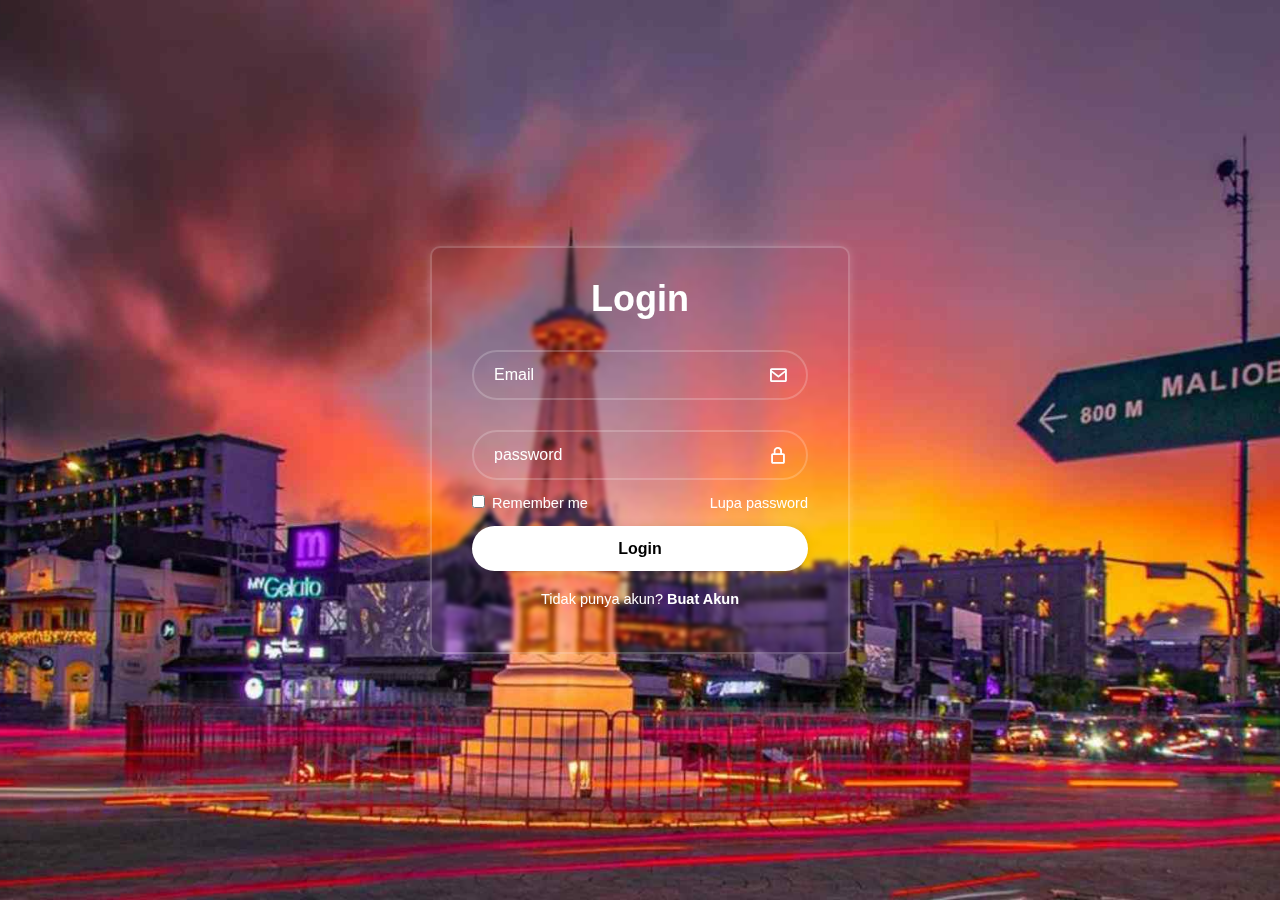
==== index.html @ 9dd51077 "first commit" ====
<!DOCTYPE html>
<html lang="en">
<head>
    <meta charset="UTF-8">
    <meta name="viewport" content="width=device-width, initial-scale=1.0">
    <title>Halaman Login</title>
    <link rel="stylesheet" href="style.css">
    <link href='https://unpkg.com/boxicons@2.1.4/css/boxicons.min.css' rel='stylesheet'>
</head>
<body>
    <div class="wrapper">
        <form action="">
            <h1>Login</h1>
            <div class="input-box">
                <input type="text" placeholder="Email" required>
                <i class='bx bx-envelope'></i>
            </div>
            <div class="input-box">
                <input type="password" placeholder="password" required>
                <i class='bx bx-lock-alt' ></i>
            </div>

            <div class="remember-forgot">
                <label>
                    <input type="checkbox"> Remember me
                </label>
                <a href="#">Lupa password</a>
            </div>
            
            <button type="submit" class="btn">Login</button>

            <div class="register-link">
                <p>Tidak punya akun? <a href="register.html">Buat Akun</a> </p>
            </div>
        </form>
    </div>
</body>
</html>
---- style.css ----
*{
    margin: 0;
    padding: 0;
    box-sizing: border-box;
    font-family: "poppins", sans-serif;
}

body {
    display: flex;
    justify-content: center;
    align-items: center;
    min-height: 100vh;
    background: url('tugu.jpg') no-repeat;
    background-size: cover;
    background-position: center;

}

.wrapper {
    width: 420px;
    background: transparent;
    border: 2px solid rgba(255, 255, 255, .2);
    backdrop-filter: blur(2px);
    box-shadow: 0 0 10px rgba(255, 255, 255, .2);
    color: white;
    border-radius: 10px;
    padding: 30px 40px;
}
.wrapper h1{
    font-size: 36px;
    text-align: center;
}

.wrapper .input-box{
    position: relative;
    width: 100%;
    height: 50px;
    margin: 30px 0;
}
.input-box input{
    width: 100%;
    height: 100%;
    background: transparent;
    border: none;
    outline: none;
    border: 2px solid rgba(255, 255, 255, .2);
    border-radius: 40px;
    font-size: 16px;
    color: white;
    padding: 20px 45px 20px 20px;
}

.input-box input::placeholder {
    color: white;

}

.input-box i {
    position: absolute;
    right: 20px;
    top: 50%;
    transform: translateY(-50%);
    font-size: 20px;
}

.wrapper .remember-forgot {
    display: flex;
    justify-content: space-between;
    font-size: 14.5px;
    margin: -15px 0 15px;
}

.remember-forgot label input {
    accent-color: white;
    margin-right: 3px;
}

.remember-forgot a {
    color: white;
    text-decoration: none;
}

.remember-forgot a:hover {
    text-decoration: underline;
}

.wrapper .btn {
    width: 100%;
    height: 45px;
    background: white;
    border: none;
    outline: none;
    border-radius: 40px;
    box-shadow: 0 0 10px rgba(0, 0, 0, .1);
    cursor: pointer;
    font-size: 16px;
    color: black;
    font-weight: 600;
}

.wrapper .register-link {
    font-size: 14.5px;
    text-align: center;
    margin: 20px 0 15px;
}

.register-link p a {
    color: white;
    text-decoration: none;
    font-weight: 600;
}

.register-link p a:hover {
    text-decoration: underline;
}
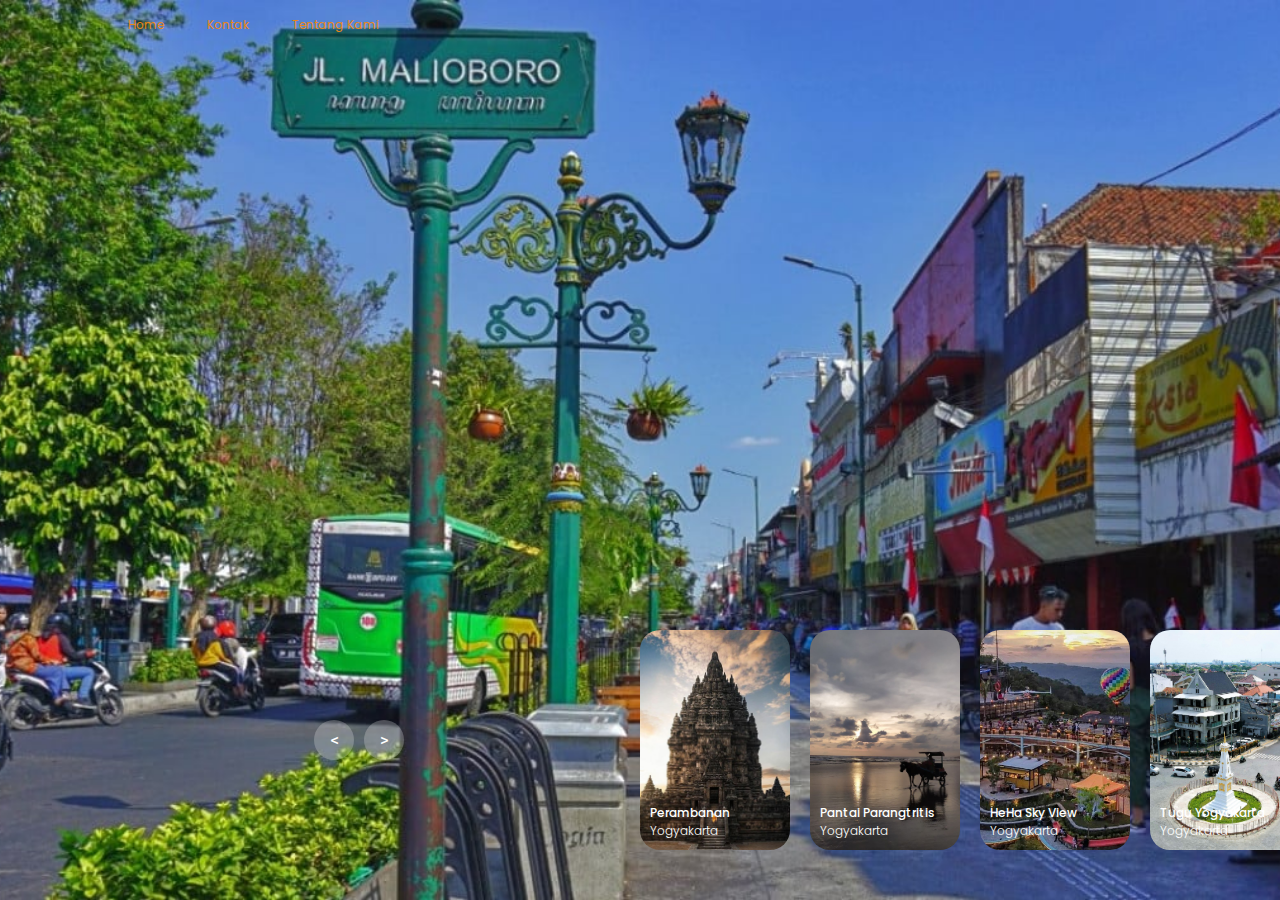
==== commit d34c8837: "Up Ulang" ====
--- a/index.html
+++ b/index.html
@@ -3,36 +3,167 @@
 <head>
     <meta charset="UTF-8">
     <meta name="viewport" content="width=device-width, initial-scale=1.0">
-    <title>Halaman Login</title>
-    <link rel="stylesheet" href="style.css">
-    <link href='https://unpkg.com/boxicons@2.1.4/css/boxicons.min.css' rel='stylesheet'>
+    <title>Wisata</title>
+    <link rel="stylesheet" href="css/style.css">
 </head>
 <body>
-    <div class="wrapper">
-        <form action="">
-            <h1>Login</h1>
-            <div class="input-box">
-                <input type="text" placeholder="Email" required>
-                <i class='bx bx-envelope'></i>
+    <header>
+        <nav>
+            <a href="#">Home</a>
+            <a href="about.html">Kontak</a>
+            <a href="about.html">Tentang Kami</a>
+        </nav>
+    </header>
+
+    <!-- carousel -->
+    <div class="carousel">
+        <!-- list item -->
+        <div class="list">
+            <div class="item">
+                <img src="Gambar/MALIOBORO.jpg">
+                <div class="content">
+                    <div class="kota">YOGYAKARTA</div>
+                    <div class="title">WISATA</div>
+                    <div class="tempat">MALIOBORO</div>
+                    <div class="des">
+                        Malioboro adalah salah satu jalan paling terkenal di Yogyakarta, sering disebut sebagai jantung kota. Jalan ini dikenal sebagai pusat perbelanjaan dan wisata, dengan deretan toko, kios, dan pedagang kaki lima yang menjual berbagai barang mulai dari pakaian, kerajinan tangan, hingga makanan khas. Malioboro juga merupakan tempat yang kaya akan budaya dan sejarah, sering menjadi lokasi berbagai pertunjukan seni dan budaya, termasuk pertunjukan musik tradisional dan seni rupa. Di sepanjang jalan, Anda juga dapat menemukan bangunan-bangunan bersejarah seperti Benteng Vredeburg dan Pasar Beringharjo, pasar tradisional yang menawarkan berbagai produk lokal.
+                    </div>
+                    <div class="buttons">
+                        <button>SEE MORE</button>
+                        <button>SUBSCRIBE</button>
+                    </div>
+                </div>
             </div>
-            <div class="input-box">
-                <input type="password" placeholder="password" required>
-                <i class='bx bx-lock-alt' ></i>
+            <div class="item">
+                <img src="Gambar/PERAMBANAN.jpg">
+                <div class="content">
+                    <div class="kota">YOGYAKARTA</div>
+                    <div class="title">WISATA</div>
+                    <div class="tempat">CANDI PRAMBANAN</div>
+                    <div class="des">
+                        Candi Prambanan adalah kompleks candi Hindu terbesar di Indonesia yang terletak di sebelah timur Yogyakarta.
+                    </div>
+                    <div class="buttons">
+                        <button>SEE MORE</button>
+                        <button>SUBSCRIBE</button>
+                    </div>
+                </div>
             </div>
+            <div class="item">
+                <img src="Gambar/parangkritis.jpg">
+                <div class="content">
+                    <div class="kota">YOGYAKARTA</div>
+                    <div class="title">WISATA</div>
+                    <div class="tempat">PANTAI PARANGTRITIS</div>
+                    <div class="des">
+                        Pantai Parangtritis adalah pantai paling terkenal di Yogyakarta yang menawarkan pemandangan indah dan kegiatan wisata yang beragam.
+                    </div>
+                    <div class="buttons">
+                        <button>SEE MORE</button>
+                        <button>SUBSCRIBE</button>
+                    </div>
+                </div>
+            </div>
+            <div class="item">
+                <img src="Gambar/heha 2.jpg">
+                <div class="content">
+                    <div class="kota">YOGYAKARTA</div>
+                    <div class="title">WISATA</div>
+                    <div class="tempat">HEHA SKY VIEW</div>
+                    <div class="des">
+                        HeHa Sky View adalah destinasi wisata populer di Yogyakarta yang menawarkan pemandangan indah dari ketinggian. Terletak di perbukitan Gunungkidul, tempat ini memungkinkan pengunjung menikmati pemandangan alam yang spektakuler, terutama saat matahari terbenam.
+                    </div>
+                    <div class="buttons">
+                        <button>SEE MORE</button>
+                        <button>SUBSCRIBE</button>
+                    </div>
+                </div>
+            </div>
+            <div class="item">
+                <img src="Gambar/tugu jogja.jpg">
+                <div class="content">
+                    <div class="kota">YOGYAKARTA</div>
+                    <div class="title">WISATA</div>
+                    <div class="tempat">TUGU YOGYAKARTA</div>
+                    <div class="des">
+                        Tugu Jogja adalah monumen bersejarah yang menjadi salah satu ikon kota Yogyakarta. Monumen ini dibangun oleh Sultan Hamengkubuwono I pada tahun 1755 sebagai simbol persatuan antara rakyat dan penguasa. Tugu ini juga sering dijadikan titik awal dalam berbagai kegiatan budaya dan upacara. Terletak di persimpangan jalan utama, Tugu Jogja menjadi salah satu landmark penting yang sering dikunjungi oleh wisatawan.
+                    </div>
+                    <div class="buttons">
+                        <button>SEE MORE</button>
+                        <button>SUBSCRIBE</button>
+                    </div>
+                </div>
+            </div>
+        </div>
+        <!-- list thumnail/gambar -->
+        <div class="thumbnail">
+            <div class="item">
+                <img src="Gambar/MALIOBORO.jpg">
+                <div class="content">
+                    <div class="title">
+                        Malioboro
+                    </div>
+                    <div class="deskripsi">
+                        Yogyakarta
+                    </div>
+                </div>
+            </div>
+            <div class="item">
+                <img src="Gambar/PERAMBANAN.jpg">
+                <div class="content">
+                    <div class="title">
+                        Perambanan
+                    </div>
+                    <div class="deskripsi">
+                        Yogyakarta
+                    </div>
+                </div>
+            </div>
+            <div class="item">
+                <img src="Gambar/parangkritis.jpg">
+                <div class="content">
+                    <div class="title">
+                        Pantai Parangtritis
+                    </div>
+                    <div class="deskripsi">
+                        Yogyakarta
+                    </div>
+                </div>
+            </div>
+            <div class="item">
+                <img src="Gambar/heha 2.jpg">
+                <div class="content">
+                    <div class="title">
+                        HeHa Sky View
+                    </div>
+                    <div class="deskripsi">
+                        Yogyakarta
+                    </div>
+                </div>
+            </div>
+            <div class="item">
+                <img src="Gambar/tugu jogja.jpg">
+                <div class="content">
+                    <div class="title">
+                        Tugu Yogyakarta
+                    </div>
+                    <div class="deskripsi">
+                        Yogyakarta
+                    </div>
+                </div>
+            </div>
+        </div>
 
-            <div class="remember-forgot">
-                <label>
-                    <input type="checkbox"> Remember me
-                </label>
-                <a href="#">Lupa password</a>
-            </div>
-            
-            <button type="submit" class="btn">Login</button>
+        <!-- next prev -->
 
-            <div class="register-link">
-                <p>Tidak punya akun? <a href="register.html">Buat Akun</a> </p>
-            </div>
-        </form>
+        <div class="arrows">
+            <button id="prev"><</button>
+            <button id="next">></button>
+        </div>
+        <!-- class dari waktu -->
+        <div class="waktu"></div>
     </div>
+
+    <script src="js/app.js"></script>
 </body>
 </html>--- a/css/style.css
+++ b/css/style.css
@@ -0,0 +1,309 @@
+@import url('https://fonts.googleapis.com/css2?family=Poppins:ital,wght@0,100;0,200;0,300;0,400;0,500;0,600;0,700;0,800;0,900;1,100;1,200;1,300;1,400;1,500;1,600;1,700;1,800;1,900&display=swap');
+body{
+    margin: 0;
+    background-color: #000;
+    color: #eee;
+    font-family: Poppins;
+    font-size: 12px;
+}
+a{
+    text-decoration: none;
+}
+header{
+    width: 1140px;
+    max-width: 80%;
+    margin: auto;
+    height: 50px;
+    display: flex;
+    align-items: center;
+    position: relative;
+    z-index: 100;
+}
+header a{
+    color: #ea8716;
+    margin-right: 40px;
+}
+/* carousel */
+.carousel{
+    height: 100vh;
+    margin-top: -50px;
+    width: 100vw;
+    overflow: hidden;
+    position: relative;
+}
+.carousel .list .item{
+    width: 100%;
+    height: 100%;
+    position: absolute;
+    inset: 0 0 0 0;
+}
+/*ubah ukuran gambar*/
+.carousel .list .item img{
+    width: 100%;
+    height: 100%;
+    object-fit: cover;
+}
+.carousel .list .item .content{
+    position: absolute;
+    top: 20%;
+    width: 1140px;
+    max-width: 80%;
+    left: 50%;
+    transform: translateX(-50%);
+    padding-right: 30%;
+    box-sizing: border-box;
+    color: #fff;
+    text-shadow: 0 5px 10px #0004;
+}
+.carousel .list .item .kota{
+    font-weight: bold;
+    letter-spacing: 10px;
+}
+.carousel .list .item .title,
+.carousel .list .item .tempat{
+    font-size: 5em;
+    font-weight: bold;
+    line-height: 1.3em;
+}
+.carousel .list .item .tempat{
+    color: #ea8716;
+}
+.carousel .list .item .buttons{
+    display: grid;
+    grid-template-columns: repeat(2, 130px);
+    grid-template-rows: 40px;
+    gap: 5px;
+    margin-top: 20px;
+}
+.carousel .list .item .buttons button{
+    border: none;
+    background-color: #eee;
+    letter-spacing: 3px;
+    font-family: Poppins;
+    font-weight: 500;
+}
+.carousel .list .item .buttons button:nth-child(2){
+    background-color: transparent;
+    border: 1px solid #fff;
+    color: #eee;
+}
+/* thumbail */
+.thumbnail{
+    position: absolute;
+    bottom: 50px;
+    left: 50%;
+    width: max-content;
+    z-index: 100;
+    display: flex;
+    gap: 20px;
+}
+.thumbnail .item{
+    width: 150px;
+    height: 220px;
+    flex-shrink: 0;
+    position: relative;
+}
+.thumbnail .item img{
+    width: 100%;
+    height: 100%;
+    object-fit: cover;
+    border-radius: 20px;
+}
+.thumbnail .item .content{
+    color: #fff;
+    position: absolute;
+    bottom: 10px;
+    left: 10px;
+    right: 10px;
+}
+.thumbnail .item .content .title{
+    font-weight: 500;
+}
+.thumbnail .item .content .deskripsi{
+    font-weight: 300;
+}
+/* arrows */
+.arrows{
+    position: absolute;
+    top: 80%;
+    right: 52%;
+    z-index: 100;
+    width: 300px;
+    max-width: 30%;
+    display: flex;
+    gap: 10px;
+    align-items: center;
+}
+.arrows button{
+    width: 40px;
+    height: 40px;
+    border-radius: 50%;
+    background-color: #eee4;
+    border: none;
+    color: #fff;
+    font-family: monospace;
+    font-weight: bold;
+    transition: .5s;
+}
+.arrows button:hover{
+    background-color: #fff;
+    color: #000;
+}
+
+/* animasi */
+.carousel .list .item:nth-child(1){
+    z-index: 1;
+}
+
+/* animatisi untuk teks awal */
+
+.carousel .list .item:nth-child(1) .content .kota,
+.carousel .list .item:nth-child(1) .content .title,
+.carousel .list .item:nth-child(1) .content .tempat,
+.carousel .list .item:nth-child(1) .content .des,
+.carousel .list .item:nth-child(1) .content .buttons
+{
+    transform: translateY(50px);
+    filter: blur(20px);
+    opacity: 0;
+    animation: showContent .5s 1s linear 1 forwards;
+}
+@keyframes showContent{
+    to{
+        transform: translateY(0px);
+        filter: blur(0px);
+        opacity: 1;
+    }
+}
+.carousel .list .item:nth-child(1) .content .title{
+    animation-delay: 1.2s!important;
+}
+.carousel .list .item:nth-child(1) .content .tempat{
+    animation-delay: 1.4s!important;
+}
+.carousel .list .item:nth-child(1) .content .des{
+    animation-delay: 1.6s!important;
+}
+.carousel .list .item:nth-child(1) .content .buttons{
+    animation-delay: 1.8s!important;
+}
+/* buat animasi tombol geser */
+.carousel.next .list .item:nth-child(1) img{
+    width: 150px;
+    height: 220px;
+    position: absolute;
+    bottom: 50px;
+    left: 50%;
+    border-radius: 30px;
+    animation: showImage .5s linear 1 forwards;
+}
+@keyframes showImage{
+    to{
+        bottom: 0;
+        left: 0;
+        width: 100%;
+        height: 100%;
+        border-radius: 0;
+    }
+}
+
+.carousel.next .thumbnail .item:nth-last-child(1){
+    overflow: hidden;
+    animation: showThumbnail .5s linear 1 forwards;
+}
+.carousel.prev .list .item img{
+    z-index: 100;
+}
+@keyframes showThumbnail{
+    from{
+        width: 0;
+        opacity: 0;
+    }
+}
+.carousel.next .thumbnail{
+    animation: effectNext .5s linear 1 forwards;
+}
+
+@keyframes effectNext{
+    from{
+        transform: translateX(150px);
+    }
+}
+
+/* untuk waktu berjalan */
+
+.carousel .waktu{
+    position: absolute;
+    z-index: 1000;
+    width: 0%;
+    height: 3px;
+    background-color: #f1683a;
+    left: 0;
+    top: 0;
+}
+
+.carousel.next .waktu,
+.carousel.prev .waktu{
+    animation: jalankanWaktu 3s linear 1 forwards;
+}
+@keyframes jalankanWaktu{
+    from{ width: 100%}
+    to{width: 0}
+}
+
+
+/* klik selanjutnya dan seblm */
+
+.carousel.prev .list .item:nth-child(2){
+    z-index: 2;
+}
+
+.carousel.prev .list .item:nth-child(2) img{
+    animation: outFrame 0.5s linear 1 forwards;
+    position: absolute;
+    bottom: 0;
+    left: 0;
+}
+@keyframes outFrame{
+    to{
+        width: 150px;
+        height: 220px;
+        bottom: 50px;
+        left: 50%;
+        border-radius: 20px;
+    }
+}
+
+.carousel.prev .thumbnail .item:nth-child(1){
+    overflow: hidden;
+    opacity: 0;
+    animation: showThumbnail .5s linear 1 forwards;
+}
+.carousel.next .arrows button,
+.carousel.prev .arrows button{
+    pointer-events: none;
+}
+.carousel.prev .list .item:nth-child(2) .content .kota,
+.carousel.prev .list .item:nth-child(2) .content .title,
+.carousel.prev .list .item:nth-child(2) .content .tempat,
+.carousel.prev .list .item:nth-child(2) .content .des,
+.carousel.prev .list .item:nth-child(2) .content .buttons
+{
+    animation: contentOut 1.5s linear 1 forwards!important;
+}
+
+@keyframes contentOut{
+    to{
+        transform: translateY(-150px);
+        filter: blur(20px);
+        opacity: 0;
+    }
+}
+@media screen and (max-width: 678px) {
+    .carousel .list .item .content{
+        padding-right: 0;
+    }
+    .carousel .list .item .content .title{
+        font-size: 30px;
+    }
+}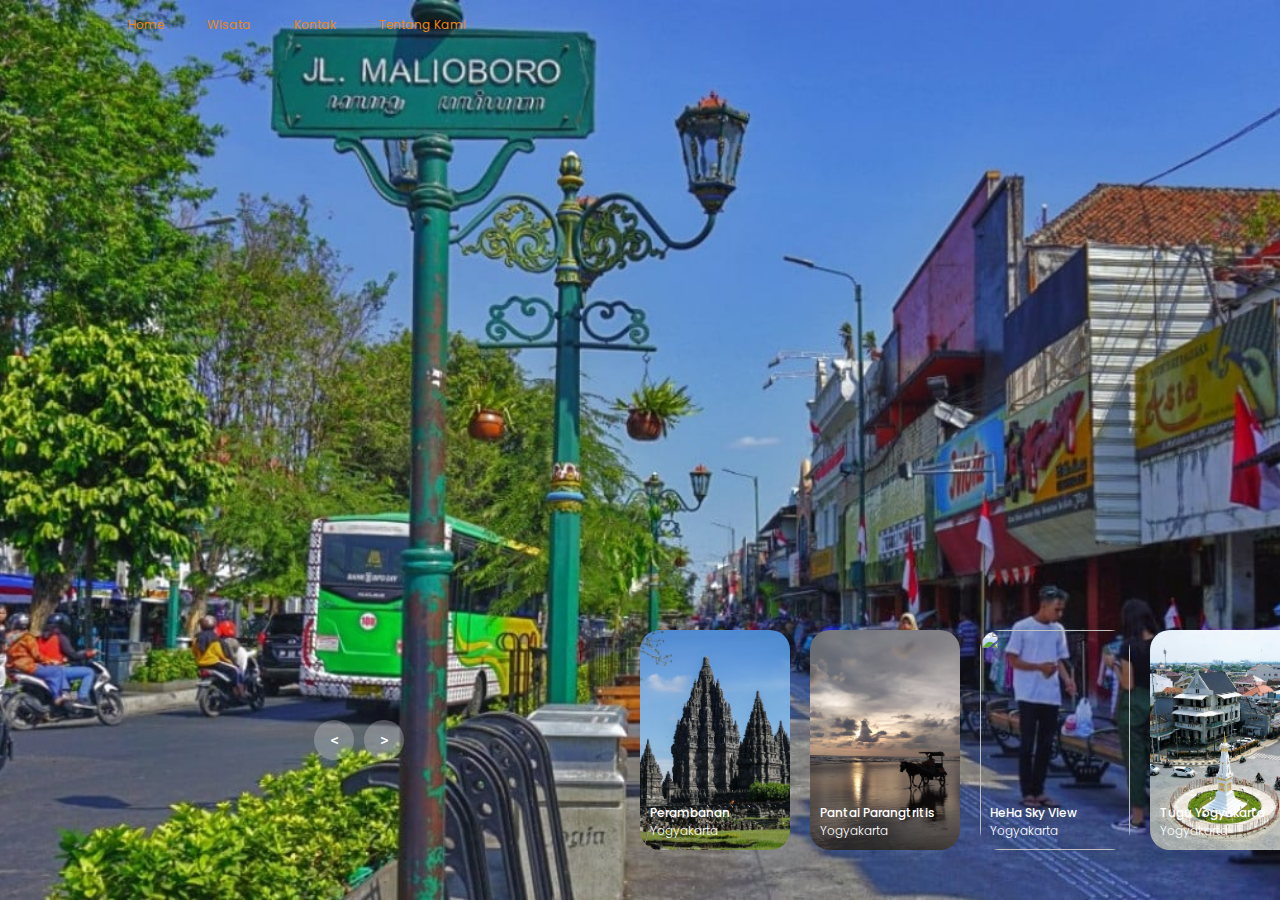
==== commit c5d6c993: "Push Ulang" ====
--- a/index.html
+++ b/index.html
@@ -10,6 +10,7 @@
     <header>
         <nav>
             <a href="#">Home</a>
+            <a href="#">Wisata</a>
             <a href="about.html">Kontak</a>
             <a href="about.html">Tentang Kami</a>
         </nav>
@@ -30,12 +31,12 @@
                     </div>
                     <div class="buttons">
                         <button>SEE MORE</button>
-                        <button>SUBSCRIBE</button>
+                        
                     </div>
                 </div>
             </div>
             <div class="item">
-                <img src="Gambar/PERAMBANAN.jpg">
+                <img src="Gambar/peramba.jpg">
                 <div class="content">
                     <div class="kota">YOGYAKARTA</div>
                     <div class="title">WISATA</div>
@@ -45,7 +46,7 @@
                     </div>
                     <div class="buttons">
                         <button>SEE MORE</button>
-                        <button>SUBSCRIBE</button>
+                        
                     </div>
                 </div>
             </div>
@@ -60,12 +61,12 @@
                     </div>
                     <div class="buttons">
                         <button>SEE MORE</button>
-                        <button>SUBSCRIBE</button>
+                        
                     </div>
                 </div>
             </div>
             <div class="item">
-                <img src="Gambar/heha 2.jpg">
+                <img src="Gambar/heha.jpg">
                 <div class="content">
                     <div class="kota">YOGYAKARTA</div>
                     <div class="title">WISATA</div>
@@ -75,7 +76,7 @@
                     </div>
                     <div class="buttons">
                         <button>SEE MORE</button>
-                        <button>SUBSCRIBE</button>
+                        
                     </div>
                 </div>
             </div>
@@ -90,7 +91,7 @@
                     </div>
                     <div class="buttons">
                         <button>SEE MORE</button>
-                        <button>SUBSCRIBE</button>
+                        
                     </div>
                 </div>
             </div>
@@ -109,7 +110,7 @@
                 </div>
             </div>
             <div class="item">
-                <img src="Gambar/PERAMBANAN.jpg">
+                <img src="Gambar/peramba.jpg">
                 <div class="content">
                     <div class="title">
                         Perambanan
@@ -131,7 +132,7 @@
                 </div>
             </div>
             <div class="item">
-                <img src="Gambar/heha 2.jpg">
+                <img src="Gambar/heha.jpg">
                 <div class="content">
                     <div class="title">
                         HeHa Sky View
